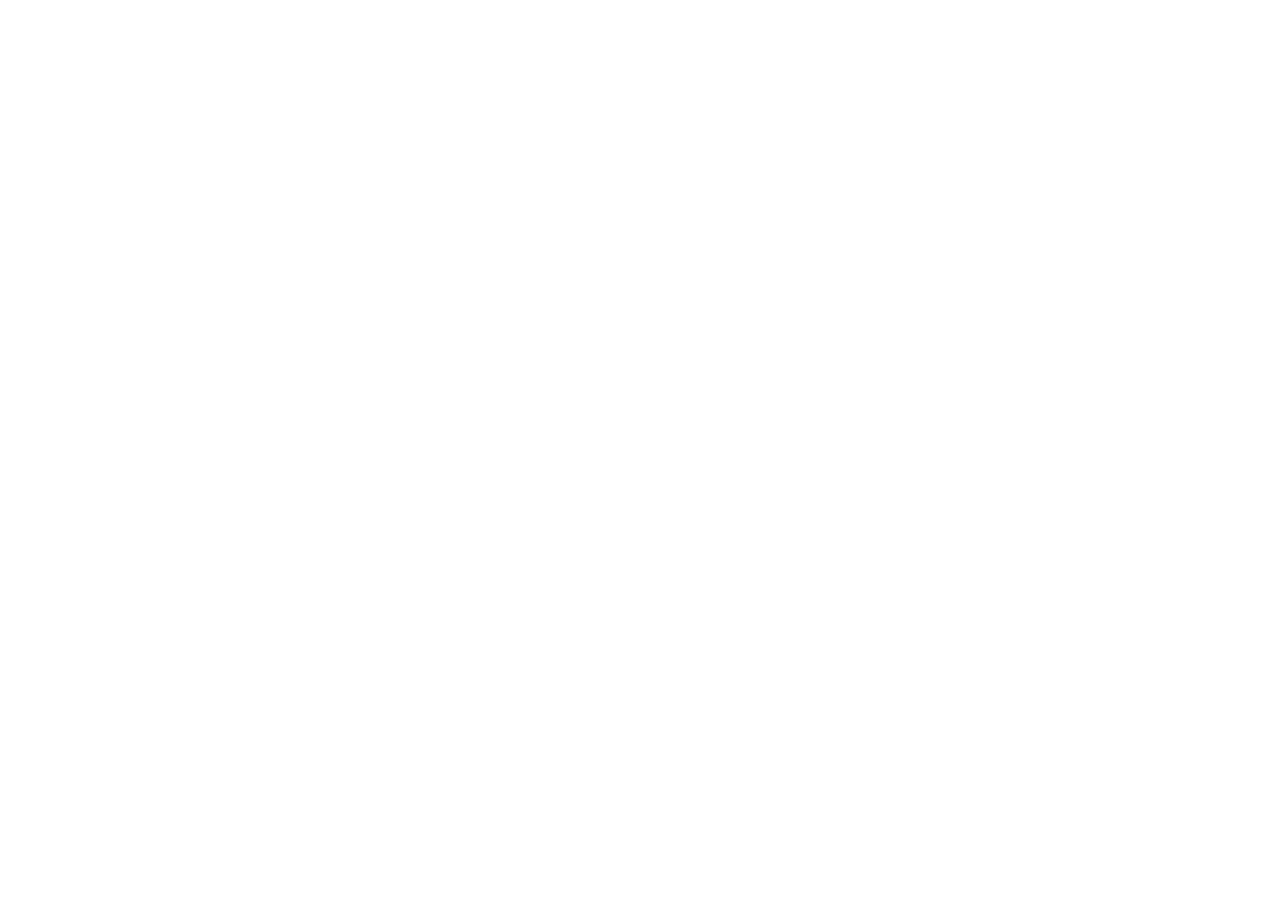
==== index.html @ 78aa2eee "Se agregan estilos globales e imagenes" ====
<!DOCTYPE html>
<html lang="en">
<head>
    <meta charset="UTF-8">
    <title>Title</title>
    <link rel="preconnect" href="https://fonts.googleapis.com">
    <link rel="preconnect" href="https://fonts.gstatic.com" crossorigin>
    <link href="https://fonts.googleapis.com/css2?family=Quicksand:wght@300;500;700&display=swap" rel="stylesheet">
    <style>
        :root {
            --black: #000000;
            --hospital-green: #ACD9B2;
            --text-input-field: #F7F7F7;
            --very-light-pink: #C7C7C7;
            --white: #FFFFFF;
        }
        body {
            font-family: 'Quicksand', sans-serif;;
        }
    </style>
</head>
<body>

</body>
</html>
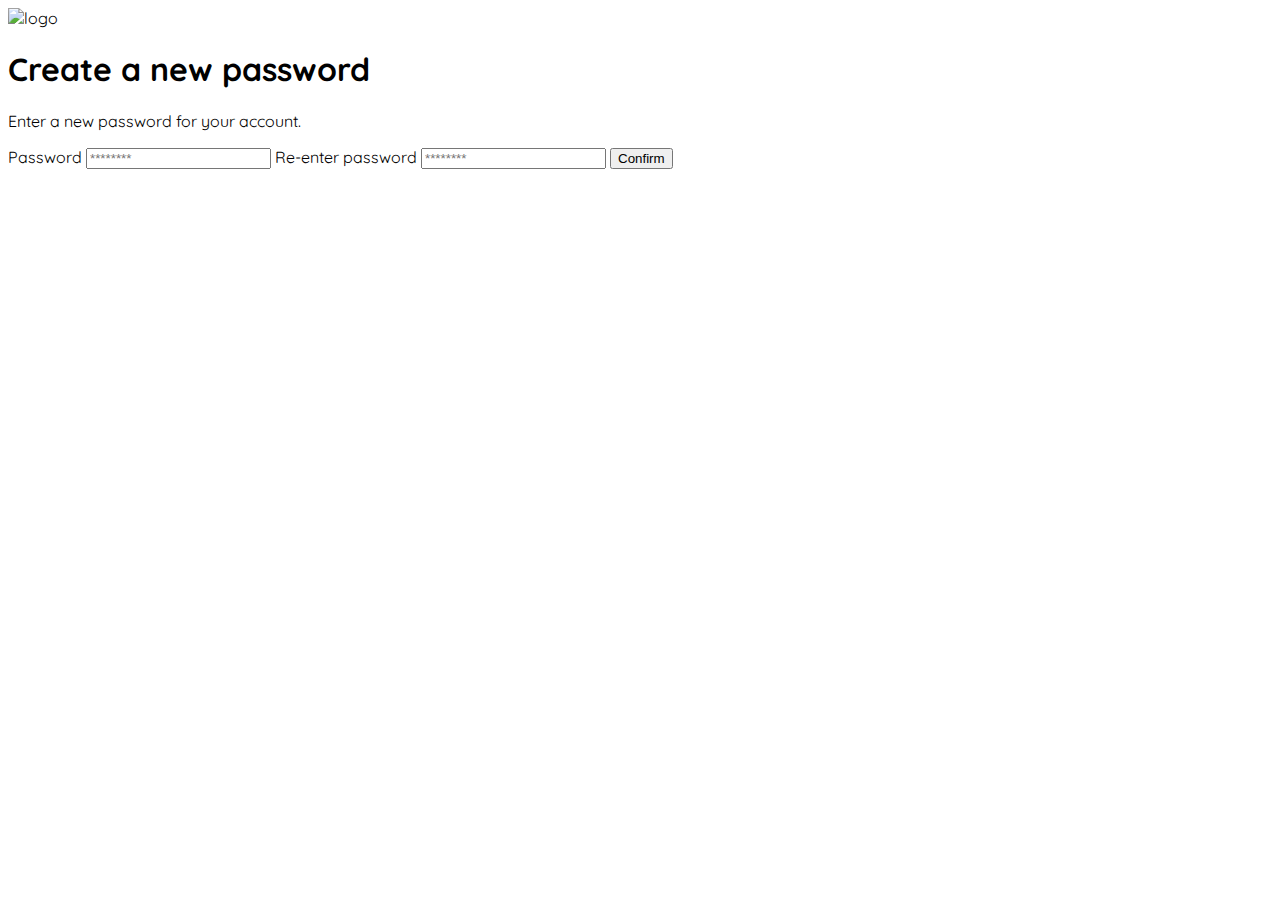
==== commit 36562086: "Crear nueva contraseña HTML" ====
--- a/index.html
+++ b/index.html
@@ -15,11 +15,24 @@
             --white: #FFFFFF;
         }
         body {
-            font-family: 'Quicksand', sans-serif;;
+            font-family: 'Quicksand', sans-serif;
         }
     </style>
 </head>
 <body>
-
+    <div class="login">
+        <div class="form-container">
+            <img src="" alt="logo" class="logo">
+            <h1 class="title">Create a new password</h1>
+            <p class="subtitle">Enter a new password for your account.</p>
+            <form action="/" class="form">
+                <label for="password" class="label">Password</label>
+                <input id="password" type="password" class="input input-password" placeholder="********">
+                <label for="re_enter_password" class="label">Re-enter password</label>
+                <input id="re_enter_password" type="password" class="input input-password" placeholder="********">
+                <input type="submit" value="Confirm" class="primary-button login-button">
+            </form>
+        </div>
+    </div>
 </body>
 </html>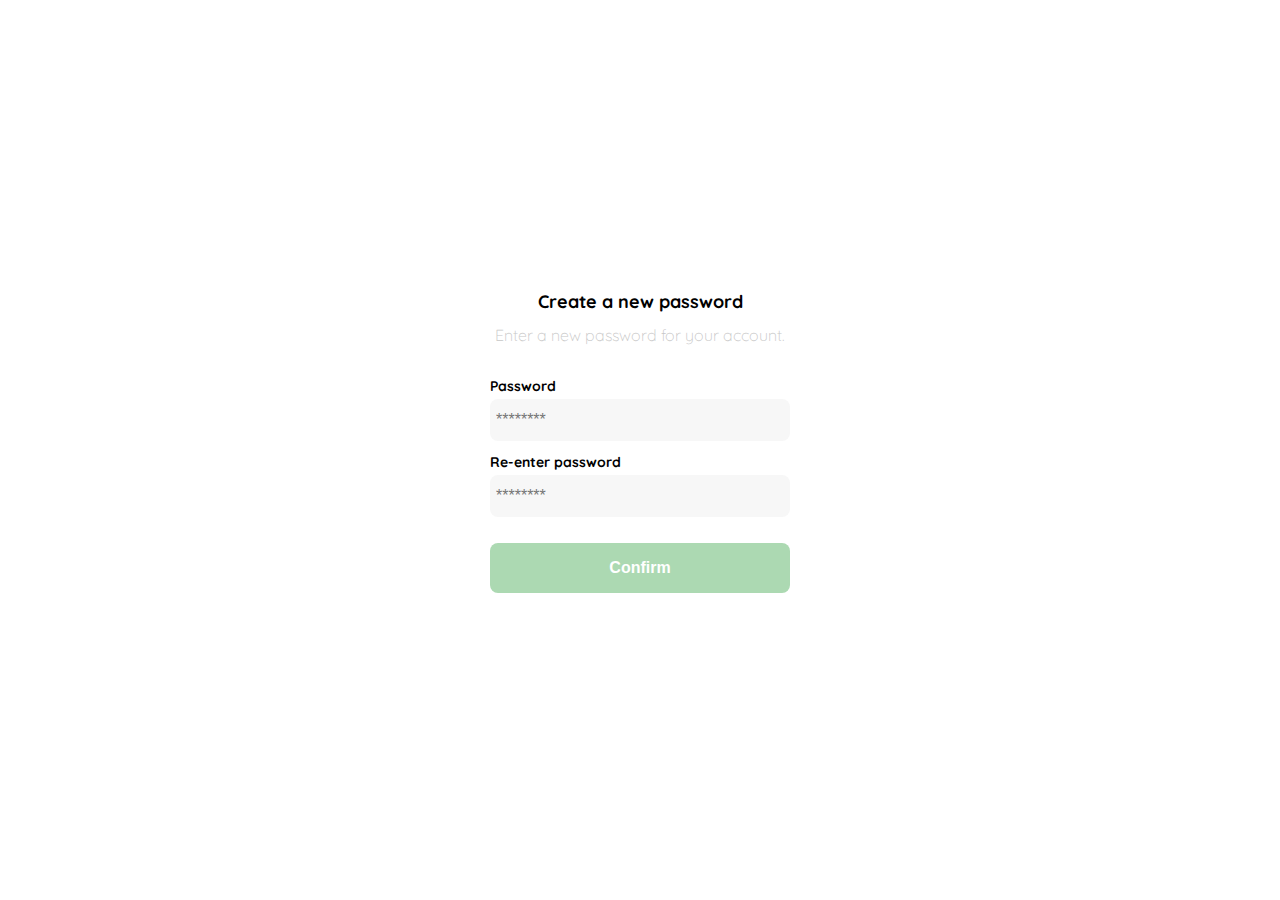
==== commit 84a614ca: "Crear nueva contraseña CSS" ====
--- a/index.html
+++ b/index.html
@@ -13,16 +13,88 @@
             --text-input-field: #F7F7F7;
             --very-light-pink: #C7C7C7;
             --white: #FFFFFF;
+            --sm: 14px;
+            --md: 16px;
+            --lg: 18px;
         }
         body {
             font-family: 'Quicksand', sans-serif;
+            margin: 0;
+        }
+        .login {
+            width: 100%;
+            height: 100vh;
+            display: grid;
+            place-items: center;
+        }
+        .form-container {
+            display: grid;
+            grid-template-rows: auto 1fr auto;
+            width: 300px;
+        }
+        .logo {
+            width: 150px;
+            margin-bottom: 48px;
+            justify-self: center;
+            display: none;
+        }
+        .title {
+            font-size: var(--lg);
+            margin-bottom: 12px;
+            text-align: center;
+        }
+        .subtitle {
+            color: var(--very-light-pink);
+            font-size: var(--md);
+            font-weight: 300;
+            margin-top: 0;
+            margin-bottom: 32px;
+            text-align: center;
+        }
+        .form {
+            display: flex;
+            flex-direction: column;
+        }
+        .label {
+            font-size: var(--sm);
+            font-weight: bold;
+            margin-bottom: 4px;
+        }
+        .input {
+            background-color: var(--text-input-field);
+            border: none;
+            border-radius: 8px;
+            height: 30px;
+            font-size: var(--md);
+            padding: 6px;
+            margin-bottom: 12px;
+        }
+        .primary-button {
+            background-color: var(--hospital-green);
+            border-radius: 8px;
+            border: none;
+            color: var(--white);
+            width: 100%;
+            cursor: pointer;
+            font-size: var(--md);
+            font-weight: bold;
+            height: 50px;
+        }
+        .login-button {
+            margin-top: 14px;
+            margin-bottom: 30px;
+        }
+        @media (max-width: 640px) {
+            .logo {
+                display: block;
+            }
         }
     </style>
 </head>
 <body>
     <div class="login">
         <div class="form-container">
-            <img src="" alt="logo" class="logo">
+            <img src="./logos/logo_yard_sale.svg" alt="logo" class="logo">
             <h1 class="title">Create a new password</h1>
             <p class="subtitle">Enter a new password for your account.</p>
             <form action="/" class="form">
